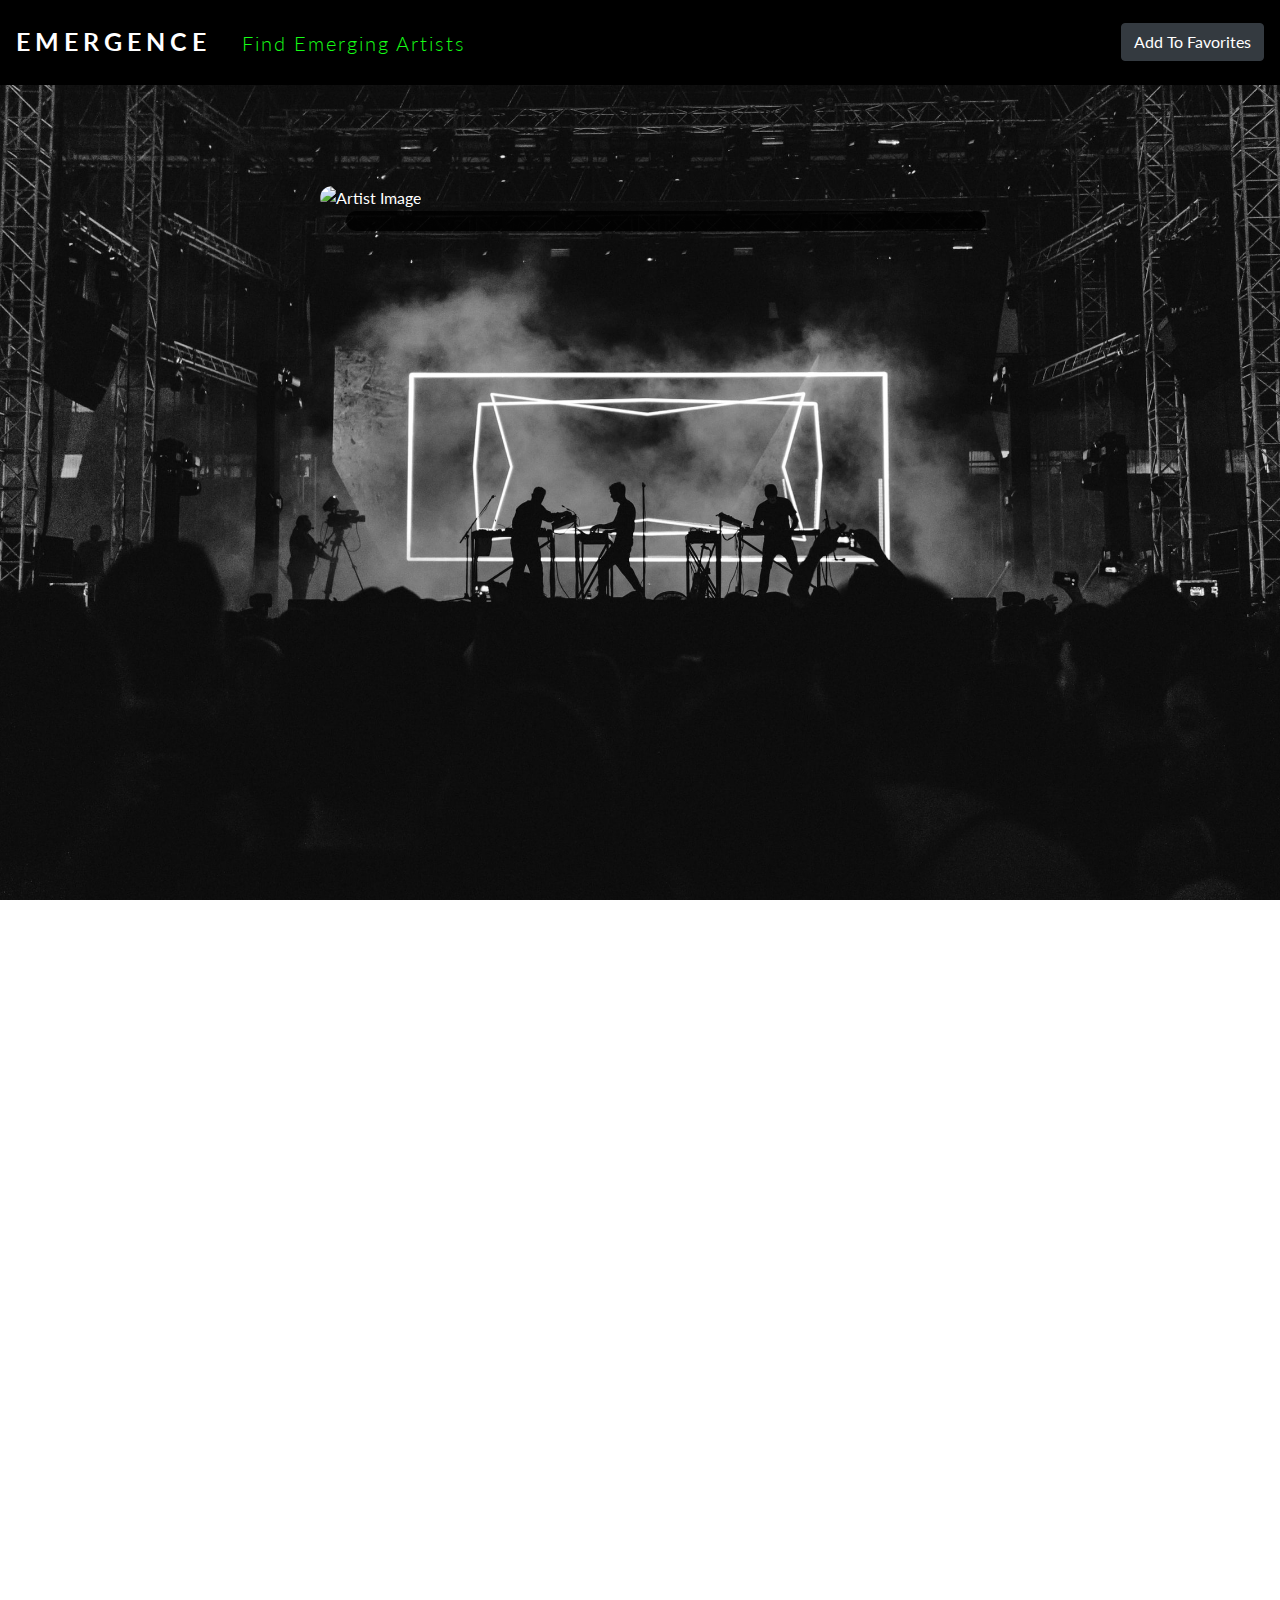
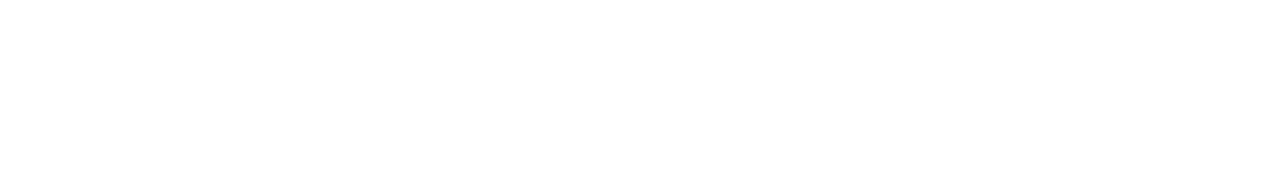
==== artist.html @ f18c9507 "Cleaned up and organized code files and added functionality for searching by city" ====
<!DOCTYPE html>
<html lang="en">
<head>
    <meta charset="UTF-8">
    <meta name="viewport" content="width=device-width, initial-scale=1.0">
    <title id="artist-page"></title>
    <script src="https://cdnjs.cloudflare.com/ajax/libs/jquery/3.2.1/jquery.min.js"></script> 
    <link href="https://fonts.googleapis.com/css2?family=Lato:wght@300;400;700;900&display=swap" rel="stylesheet">
    <link rel="stylesheet" href="https://use.fontawesome.com/releases/v5.8.1/css/all.css" integrity="sha384-50oBUHEmvpQ+1lW4y57PTFmhCaXp0ML5d60M1M7uH2+nqUivzIebhndOJK28anvf" crossorigin="anonymous"/>
    <link rel="preconnect" href="https://fonts.gstatic.com">
    <link rel="stylesheet" href="https://maxcdn.bootstrapcdn.com/bootstrap/4.0.0/css/bootstrap.min.css" integrity="sha384-Gn5384xqQ1aoWXA+058RXPxPg6fy4IWvTNh0E263XmFcJlSAwiGgFAW/dAiS6JXm" crossorigin="anonymous">
    <link rel="stylesheet" href="assets/artist.css"/>
</head>
<body>

    <nav class="navbar navbar-dark black">
        <div class= "float-left">
            <p id="emergence">EMERGENCE <span id="tagline">Find Emerging Artists</span></p>
        </div>
        <button class="btn btn-dark float-right" id="favorites">Add To Favorites</button>
    </nav>

    <!-- overlay effect begins here -->
    <div id="overlay"></div>
    <!-- overlay effect ends here -->

    <!-- image begins here -->
    <div id= "mainimage">

        <main>
            <div class="row">
              <div class="col-auto">
                <img class="concert" src="https://i.picsum.photos/id/453/2048/1365.jpg?hmac=A8uxtdn4Y600Z5b2ngnn9hCXAx8sUnOVzprtDnz6DK8" alt="Artist Image" class="img-thumbnail">
              </div>
              <div class="col-auto">
                <h1 class="artist-name"></h1>
              </div>
            </div>
            <div class="row">
              <div class="col">
                <div id="bio-section">
                  <p class="bio float-left">
                  </p>
                </div>
              </div>
            </div>
            <div class="row">
              <div class="col-auto">
                <iframe id="youtube" src="https://www.youtube.com/embed/HSHUTLnbfV4" width='560' height='315' frameborder='0' allow='accelerometer; autoplay; clipboard-write; encrypted-media; gyroscope; picture-in-picture' allowfullscreen></iframe>
              </div>
              <div class="col-auto">
                <iframe width="400" height="380" frameborder="0" allowtransparency=“true” allow="encrypted-media" id="embedlink"></iframe>
              </div>
            </div>
        </main>

    </div>

    <section id="charts">
        <div>
            <h1 class="font-weight-bold" id="toptracks">Top Track Audio Features</h1>
        </div>
        <div class="row">
            <div id="chartDiv1" class="col-md-2 col-sm-12" style="width: 25%; height: 300px;"></div>
            <div id="chartDiv2" class="col-md-2 col-sm-12" style="width: 25%; height: 300px;"></div>
            <div id="chartDiv3" class="col-md-2 col-sm-12" style="width: 25%; height: 300px;"></div>
        </div>
        <div class="row">
            <div id="chartDiv4" class="col-md-2 col-sm-12" style="width: 25%; height: 300px;"></div>
            <div id="chartDiv5" class="col-md-2 col-sm-12" style="width: 25%; height: 300px;"></div>
            <div id="chartDiv6" class="col-md-2 col-sm-12" style="width: 25%; height: 300px;"></div>
        </div>
    </section>
    
    <script src="https://code.jscharting.com/latest/jscharting.js"></script>
    <script src="assets/artistArray.js"></script>
    <script src="assets/artist.js"></script>
    <script src="assets/script.js"></script>
</body>
</html>
---- assets/artist.css ----
* {
    color: white;
    font-family: 'Lato', sans-serif;
}

body {
    background: url(img/yannis-papanastasopoulos-yWF2LLan-_o-unsplash.jpg) no-repeat center center fixed;
    -webkit-background-size: cover;
    -moz-background-size: cover;
    -o-background-size: cover;
    background-size: cover;
}

#emergence:hover {
    cursor: pointer;
}

#mainimage {
    width: 100%;
    padding-top: 100px;
    height: 100vh;
}

main {
    margin-left: 25vw;
}
  
img {
    position: relative;
    top: 0;
    left: 0;
}

.concert {
    border-radius: 25px;
    width: 200px;
}

#overlay {
    position: fixed; /* Sit on top of the page content */
    display: none; /* Hidden by default */
    width: 100%; /* Full width (cover the whole page) */
    height: 100%; /* Full height (cover the whole page) */
    top: 0;
    left: 0;
    right: 0;
    bottom: 0;
    background-color: rgba(0,0,0,0.5); /* Black background with opacity */
    z-index: 2; /* Specify a stack order in case you're using a different order for other elements */
    cursor: pointer; /* Add a pointer on hover */
}

#emergence {
    font-size: 25px; 
    color:white; 
    margin-top: 15px;
    font-weight: bold;
    letter-spacing: 5px;
}

#tagline {
    font-weight: 300;
    color: rgb(22, 254, 22);
    font-size: 20px;
    margin-left: 20px;
    letter-spacing: 2px;
}

.navbar {
    background-color: black;
    z-index: 5;
}

.bio {
    text-shadow: 5px 5px 10px rgb(55, 53, 53);
    background-color: black;
    border-radius: 30px;
    opacity: 0.8;
    padding: 10px;
    font-size: 1.5vw;
    width: 100%;
}
  
#bio-section {
    margin-left: 2vw;
    width: 50vw;
    min-width: 400px;
    text-align: center;
}
  
.artist-name {
    font-size: 7vw;
    padding-top: 2vh;
}
  
#charts {
    margin-top: 15vh;
    margin-left: 25vw;
    width: 100%;
}
  
#toptracks {
    margin-left: 12.5vw;
}
  
.pop {
    color: rgb(248, 43, 156);
}
  
.rock {
    color: rgb(67, 246, 238);
}
  
.rap {
    color: rgb(185, 42, 247);
}
  
.hip-hop {
    color: rgb(22, 254, 22);
}
  
.country {
    color: rgb(241, 37, 56);
}
  
.metal {
    color: rgb(242, 92, 1);
}
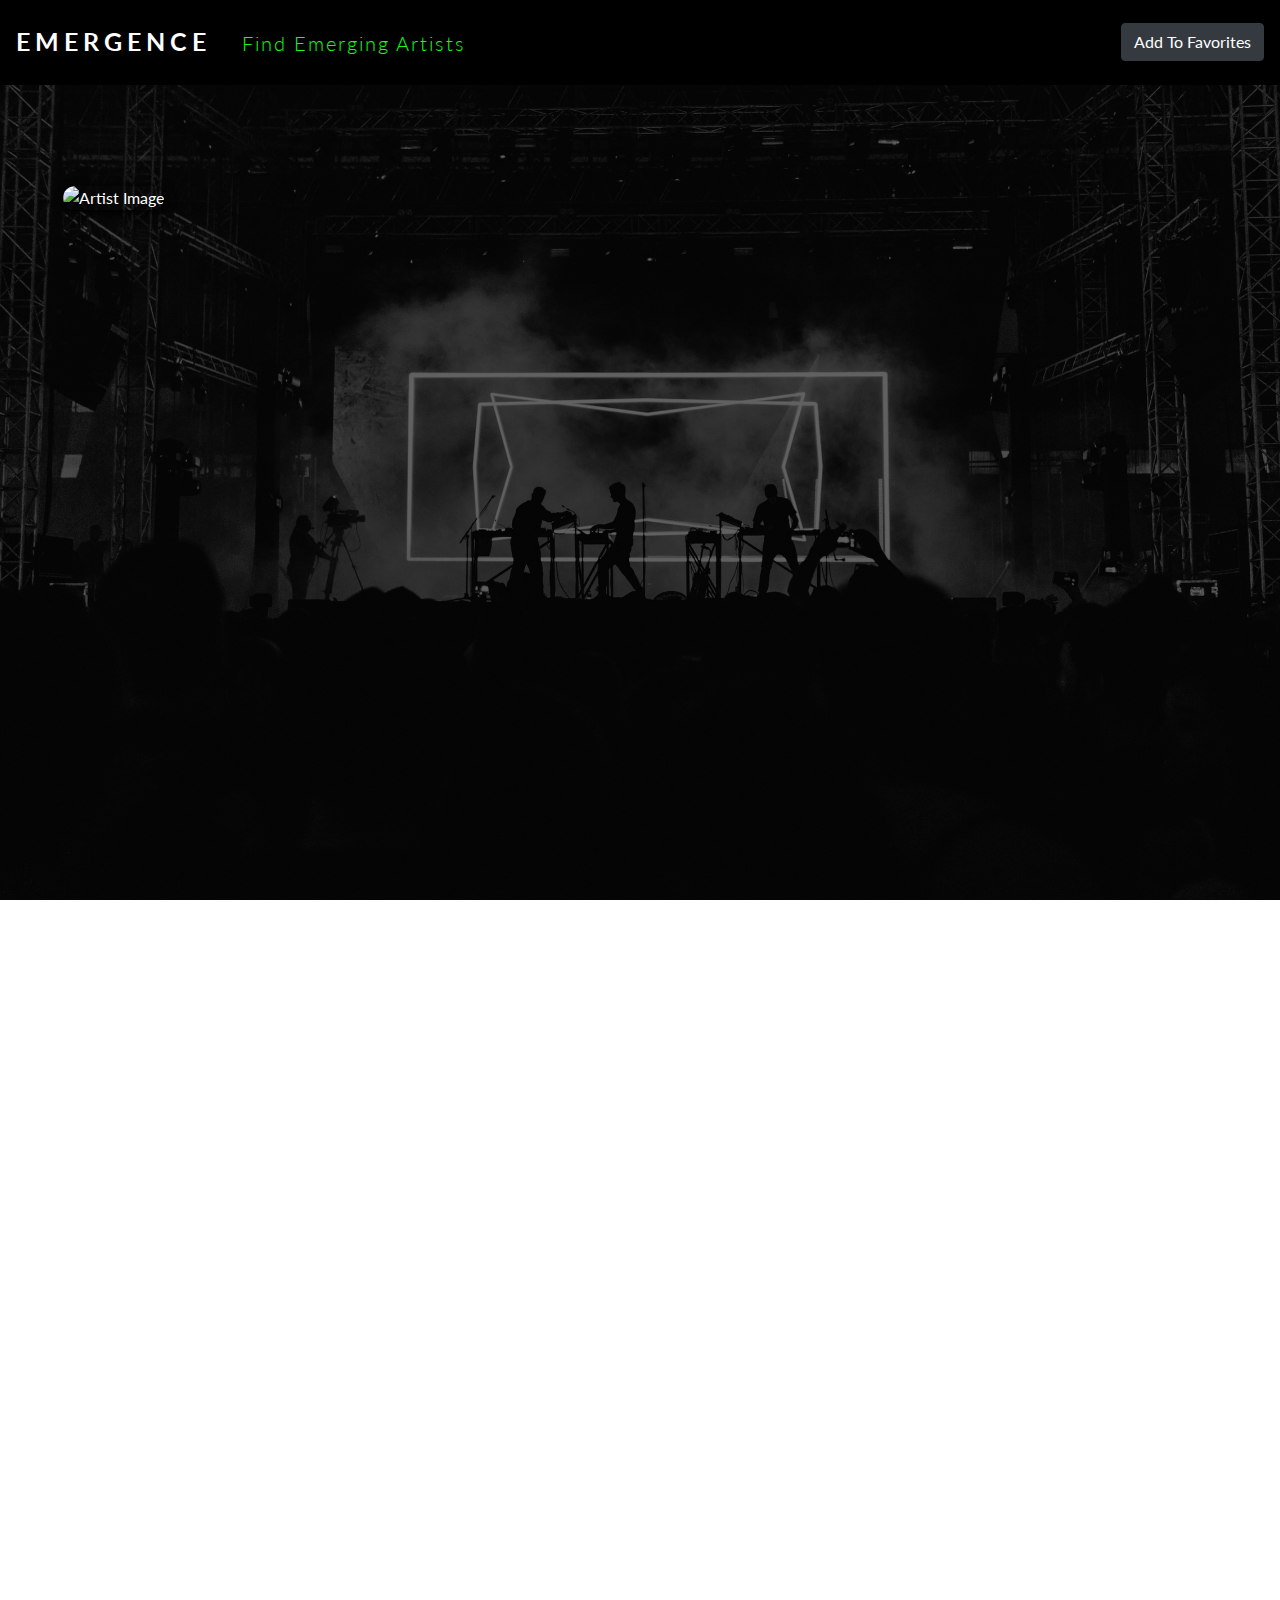
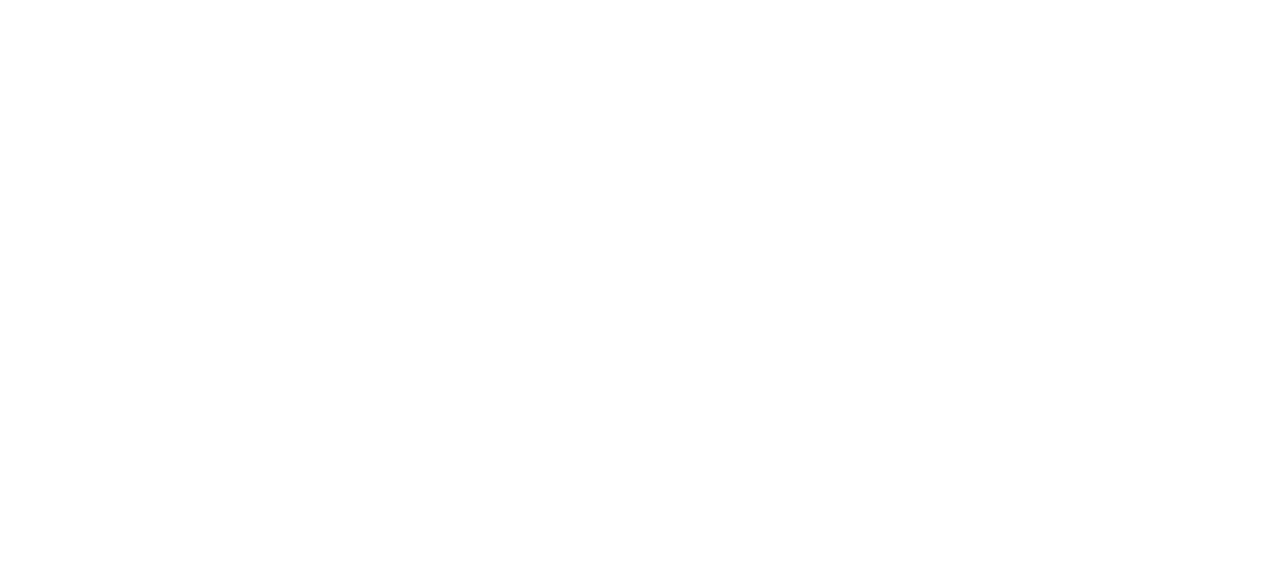
==== commit bce6ccc6: "merging files to test youtube api" ====
--- a/artist.html
+++ b/artist.html
@@ -9,7 +9,7 @@
     <link rel="stylesheet" href="https://use.fontawesome.com/releases/v5.8.1/css/all.css" integrity="sha384-50oBUHEmvpQ+1lW4y57PTFmhCaXp0ML5d60M1M7uH2+nqUivzIebhndOJK28anvf" crossorigin="anonymous"/>
     <link rel="preconnect" href="https://fonts.gstatic.com">
     <link rel="stylesheet" href="https://maxcdn.bootstrapcdn.com/bootstrap/4.0.0/css/bootstrap.min.css" integrity="sha384-Gn5384xqQ1aoWXA+058RXPxPg6fy4IWvTNh0E263XmFcJlSAwiGgFAW/dAiS6JXm" crossorigin="anonymous">
-    <link rel="stylesheet" href="assets/artist.css"/>
+    <link rel="stylesheet" href="assets/styles/artist.css"/>
 </head>
 <body>
 
@@ -28,9 +28,64 @@
     <div id= "mainimage">
 
         <main>
-            <div class="row">
+          <div class="row ml-5">
+            <div class="col-3">
+              <img class="concert" alt="Artist Image" class="img-thumbnail">
+            </div>
+            <div class="col-9">
+              <h1 class="artist-name ml-5 pl-5"></h1>
+            </div>
+          </div>
+          <div class="row mt-5">
+            <div class="col-lg-3">
+              <iframe width="300" height="380" frameborder="0" allowtransparency=“true” allow="encrypted-media" id="embedlink"></iframe>
+            </div>
+            <div class="col-lg-5">
+              <div id="bio-section">
+                <p class="bio">
+                </p>
+              </div>
+            </div>
+            <div class="col-lg-4">
+              <iframe id="youtube" width='560' height='315' frameborder='0' allow='accelerometer; autoplay; clipboard-write; encrypted-media; gyroscope; picture-in-picture' allowfullscreen></iframe>
+            </div>
+          </div>
+          <!--<div class="row">
+            <div class="col-3">
+              <div class="row">
+                <div class="col">
+                  <img class="concert" alt="Artist Image" class="img-thumbnail">
+                </div>
+              </div>
+              <div class="row">
+                <div class="col">
+                  <iframe width="400" height="380" frameborder="0" allowtransparency=“true” allow="encrypted-media" id="embedlink"></iframe>
+                </div>
+              </div>
+            </div>
+            <div class="col-5" id="artist-info">
+              <div class="row">
+                <div class="col">
+                  <h1 class="artist-name"></h1>
+                </div>
+              </div>
+              <div class="row">
+                <div class="col">
+                  <div id="bio-section">
+                    <p class="bio">
+                    </p>
+                  </div>
+                </div>
+              </div>
+            </div>
+            <div class="col-4">
+              <iframe id="youtube" src="https://www.youtube.com/embed/HSHUTLnbfV4" width='560' height='315' frameborder='0' allow='accelerometer; autoplay; clipboard-write; encrypted-media; gyroscope; picture-in-picture' allowfullscreen></iframe>
+            </div>
+          </div>-->
+
+            <!--<div class="row">
               <div class="col-auto">
-                <img class="concert" src="https://i.picsum.photos/id/453/2048/1365.jpg?hmac=A8uxtdn4Y600Z5b2ngnn9hCXAx8sUnOVzprtDnz6DK8" alt="Artist Image" class="img-thumbnail">
+                <img class="concert" alt="Artist Image" class="img-thumbnail">
               </div>
               <div class="col-auto">
                 <h1 class="artist-name"></h1>
@@ -51,7 +106,7 @@
               <div class="col-auto">
                 <iframe width="400" height="380" frameborder="0" allowtransparency=“true” allow="encrypted-media" id="embedlink"></iframe>
               </div>
-            </div>
+            </div>-->
         </main>
 
     </div>
@@ -73,8 +128,8 @@
     </section>
     
     <script src="https://code.jscharting.com/latest/jscharting.js"></script>
-    <script src="assets/artistArray.js"></script>
-    <script src="assets/artist.js"></script>
-    <script src="assets/script.js"></script>
+    <script src="assets/scripts/artistArray.js"></script>
+    <script src="assets/scripts/artist.js"></script>
+    <script src="assets/scripts/script.js"></script>
 </body>
 </html>--- a/assets/styles/artist.css
+++ b/assets/styles/artist.css
@@ -0,0 +1,141 @@
+* {
+    color: white;
+    font-family: 'Lato', sans-serif;
+}
+
+body {
+    background: url(../img/image2.jpg) no-repeat center center fixed;
+    -webkit-background-size: cover;
+    -moz-background-size: cover;
+    -o-background-size: cover;
+    background-size: cover;
+}
+
+#emergence:hover {
+    cursor: pointer;
+}
+
+#mainimage {
+    width: 100%;
+    padding-top: 100px;
+    height: 100vh;
+}
+  
+/*img {
+    position: relative;
+    top: 0;
+    left: 0;
+}*/
+
+.concert {
+    border-radius: 25px;
+    width: 200px;
+    /*margin-top: -7vh;
+    margin-left: -22vw;*/
+    box-shadow: 2px 2px 10px 1px black;
+}
+
+#embedlink {
+    margin-left: 3vw;
+}
+
+#artist-info {
+    margin-top: 20vh;
+}
+
+.bio {
+    text-align: left;
+    font-size: 20px;
+    width: 100%;
+}
+  
+#bio-section {
+    margin-top: 4.5vh;
+    margin-left:3.5vw;
+    width: 35vw;
+    min-width: 400px;
+}
+  
+.artist-name {
+    font-size: 7vw;
+    /*margin-top: 7vh;
+    margin-left: 3vw;*/
+    
+}
+
+#youtube {
+}
+
+#overlay {
+    position: fixed; /* Sit on top of the page content */
+    display: none; /* Hidden by default */
+    width: 100%; /* Full width (cover the whole page) */
+    height: 100%; /* Full height (cover the whole page) */
+    top: 0;
+    left: 0;
+    right: 0;
+    bottom: 0;
+    background-color: rgba(0,0,0,0.5); /* Black background with opacity */
+    z-index: 2; /* Specify a stack order in case you're using a different order for other elements */
+    cursor: pointer; /* Add a pointer on hover */
+}
+
+#emergence {
+    font-size: 25px; 
+    color:white; 
+    margin-top: 15px;
+    font-weight: bold;
+    letter-spacing: 5px;
+}
+
+#tagline {
+    font-weight: 300;
+    color: rgb(22, 254, 22);
+    font-size: 20px;
+    margin-left: 20px;
+    letter-spacing: 2px;
+}
+
+.navbar {
+    background-color: black;
+    z-index: 5;
+}
+  
+#charts {
+    margin-top: 15vh;
+    margin-left: 25vw;
+    width: 100%;
+}
+  
+#toptracks {
+    margin-top: 60vh;
+    margin-left: 12.5vw;
+}
+  
+.pop {
+    color: rgb(248, 43, 156);
+}
+  
+.rock {
+    color: rgb(67, 246, 238);
+}
+  
+.rap {
+    color: rgb(185, 42, 247);
+}
+  
+.hip-hop {
+    color: rgb(22, 254, 22);
+}
+  
+.country {
+    color: rgb(241, 37, 56);
+}
+  
+.metal {
+    color: rgb(242, 92, 1);
+}
+
+svg>g>g>path {
+    fill: transparent !important;
+}
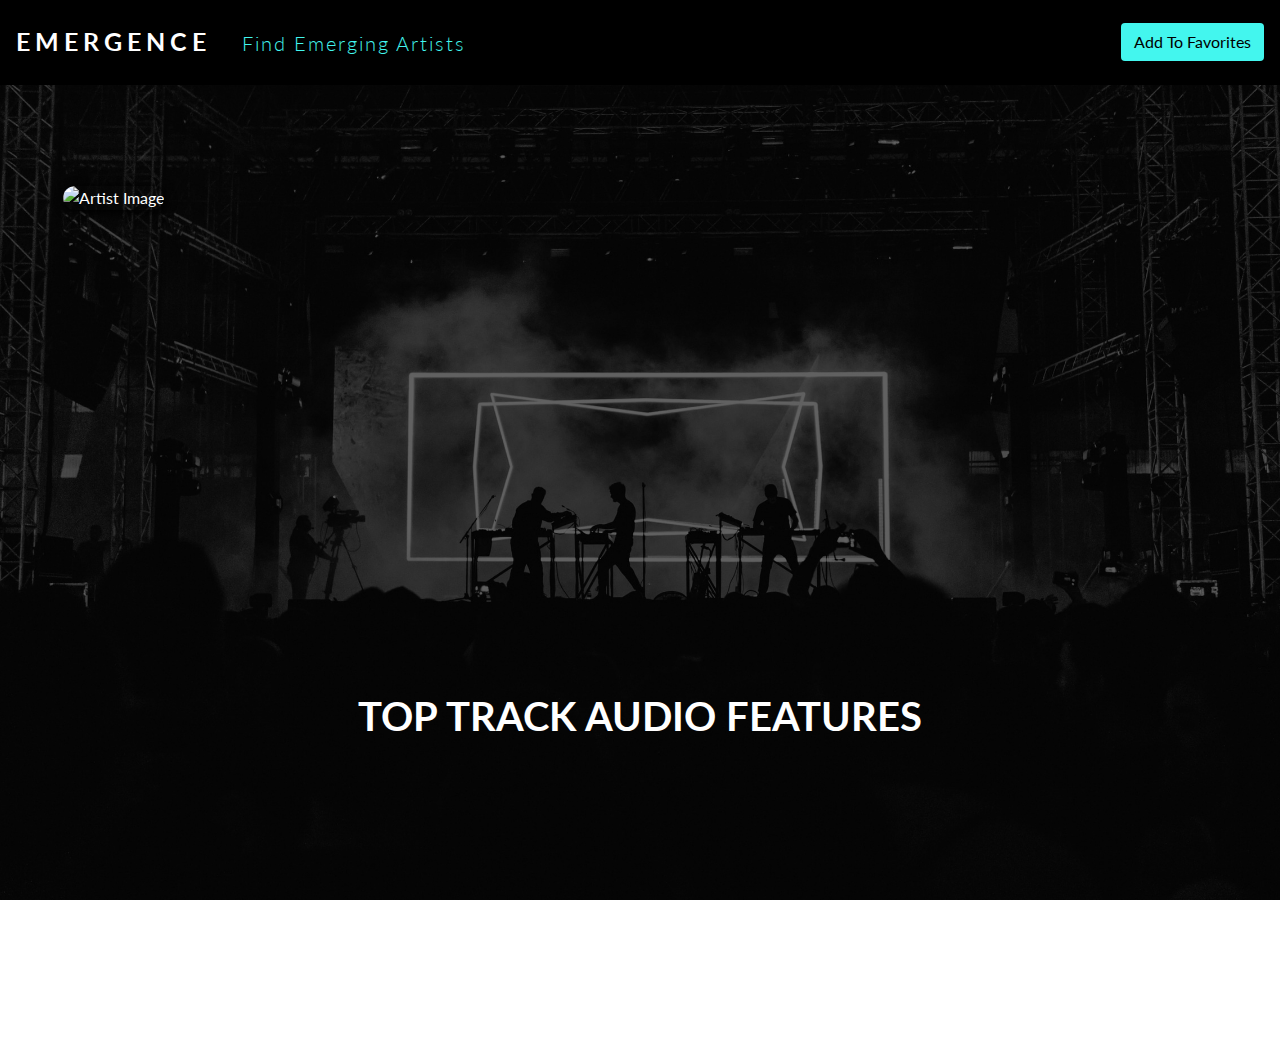
==== commit b45826d5: "Added last changes to code files" ====
--- a/artist.html
+++ b/artist.html
@@ -17,7 +17,7 @@
         <div class= "float-left">
             <p id="emergence">EMERGENCE <span id="tagline">Find Emerging Artists</span></p>
         </div>
-        <button class="btn btn-dark float-right" id="favorites">Add To Favorites</button>
+        <button class="btn float-right" id="favorites">Add To Favorites</button>
     </nav>
 
     <!-- overlay effect begins here -->
@@ -37,96 +37,35 @@
             </div>
           </div>
           <div class="row mt-5">
-            <div class="col-lg-3">
+            <div class="col-12 col-xl-3 ml-5 ml-xl-0 mb-5">
               <iframe width="300" height="380" frameborder="0" allowtransparency=“true” allow="encrypted-media" id="embedlink"></iframe>
             </div>
-            <div class="col-lg-5">
+            <div class="col-12 col-xl-5 pl-xl-n4">
               <div id="bio-section">
                 <p class="bio">
                 </p>
               </div>
             </div>
-            <div class="col-lg-4">
+            <div class="col-12 col-xl-4">
               <iframe id="youtube" width='560' height='315' frameborder='0' allow='accelerometer; autoplay; clipboard-write; encrypted-media; gyroscope; picture-in-picture' allowfullscreen></iframe>
             </div>
           </div>
-          <!--<div class="row">
-            <div class="col-3">
-              <div class="row">
-                <div class="col">
-                  <img class="concert" alt="Artist Image" class="img-thumbnail">
-                </div>
-              </div>
-              <div class="row">
-                <div class="col">
-                  <iframe width="400" height="380" frameborder="0" allowtransparency=“true” allow="encrypted-media" id="embedlink"></iframe>
-                </div>
-              </div>
-            </div>
-            <div class="col-5" id="artist-info">
-              <div class="row">
-                <div class="col">
-                  <h1 class="artist-name"></h1>
-                </div>
-              </div>
-              <div class="row">
-                <div class="col">
-                  <div id="bio-section">
-                    <p class="bio">
-                    </p>
-                  </div>
-                </div>
-              </div>
-            </div>
-            <div class="col-4">
-              <iframe id="youtube" src="https://www.youtube.com/embed/HSHUTLnbfV4" width='560' height='315' frameborder='0' allow='accelerometer; autoplay; clipboard-write; encrypted-media; gyroscope; picture-in-picture' allowfullscreen></iframe>
-            </div>
-          </div>-->
-
-            <!--<div class="row">
-              <div class="col-auto">
-                <img class="concert" alt="Artist Image" class="img-thumbnail">
-              </div>
-              <div class="col-auto">
-                <h1 class="artist-name"></h1>
-              </div>
-            </div>
-            <div class="row">
-              <div class="col">
-                <div id="bio-section">
-                  <p class="bio float-left">
-                  </p>
-                </div>
-              </div>
-            </div>
-            <div class="row">
-              <div class="col-auto">
-                <iframe id="youtube" src="https://www.youtube.com/embed/HSHUTLnbfV4" width='560' height='315' frameborder='0' allow='accelerometer; autoplay; clipboard-write; encrypted-media; gyroscope; picture-in-picture' allowfullscreen></iframe>
-              </div>
-              <div class="col-auto">
-                <iframe width="400" height="380" frameborder="0" allowtransparency=“true” allow="encrypted-media" id="embedlink"></iframe>
-              </div>
-            </div>-->
         </main>
-
-    </div>
 
     <section id="charts">
         <div>
-            <h1 class="font-weight-bold" id="toptracks">Top Track Audio Features</h1>
+            <h1 class="font-weight-bold text-center" id="toptracks">TOP TRACK AUDIO FEATURES</h1>
         </div>
         <div class="row">
-            <div id="chartDiv1" class="col-md-2 col-sm-12" style="width: 25%; height: 300px;"></div>
-            <div id="chartDiv2" class="col-md-2 col-sm-12" style="width: 25%; height: 300px;"></div>
-            <div id="chartDiv3" class="col-md-2 col-sm-12" style="width: 25%; height: 300px;"></div>
-        </div>
-        <div class="row">
-            <div id="chartDiv4" class="col-md-2 col-sm-12" style="width: 25%; height: 300px;"></div>
-            <div id="chartDiv5" class="col-md-2 col-sm-12" style="width: 25%; height: 300px;"></div>
-            <div id="chartDiv6" class="col-md-2 col-sm-12" style="width: 25%; height: 300px;"></div>
+            <div id="chartDiv1" class="col-lg-2 col-6" style="width: 25%; height: 300px;"></div>
+            <div id="chartDiv2" class="col-lg-2 col-6" style="width: 25%; height: 300px;"></div>
+            <div id="chartDiv3" class="col-lg-2 col-6" style="width: 25%; height: 300px;"></div>
+            <div id="chartDiv4" class="col-lg-2 col-6" style="width: 25%; height: 300px;"></div>
+            <div id="chartDiv5" class="col-lg-2 col-6" style="width: 25%; height: 300px;"></div>
+            <div id="chartDiv6" class="col-lg-2 col-6" style="width: 25%; height: 300px;"></div>
         </div>
     </section>
-    
+  </div>
     <script src="https://code.jscharting.com/latest/jscharting.js"></script>
     <script src="assets/scripts/artistArray.js"></script>
     <script src="assets/scripts/artist.js"></script>
--- a/assets/styles/artist.css
+++ b/assets/styles/artist.css
@@ -46,24 +46,14 @@
 .bio {
     text-align: left;
     font-size: 20px;
-    width: 100%;
 }
   
 #bio-section {
-    margin-top: 4.5vh;
-    margin-left:3.5vw;
-    width: 35vw;
-    min-width: 400px;
+    width: 90%;
 }
   
 .artist-name {
     font-size: 7vw;
-    /*margin-top: 7vh;
-    margin-left: 3vw;*/
-    
-}
-
-#youtube {
 }
 
 #overlay {
@@ -90,10 +80,19 @@
 
 #tagline {
     font-weight: 300;
-    color: rgb(22, 254, 22);
+    color: rgb(67, 246, 238);
     font-size: 20px;
     margin-left: 20px;
     letter-spacing: 2px;
+}
+
+#favorites {
+    background-color: rgb(67, 246, 238);
+    color: black;
+}
+
+#favorites:hover {
+    background-color: rgb(62, 208, 201);
 }
 
 .navbar {
@@ -102,14 +101,10 @@
 }
   
 #charts {
-    margin-top: 15vh;
-    margin-left: 25vw;
     width: 100%;
 }
   
 #toptracks {
-    margin-top: 60vh;
-    margin-left: 12.5vw;
 }
   
 .pop {
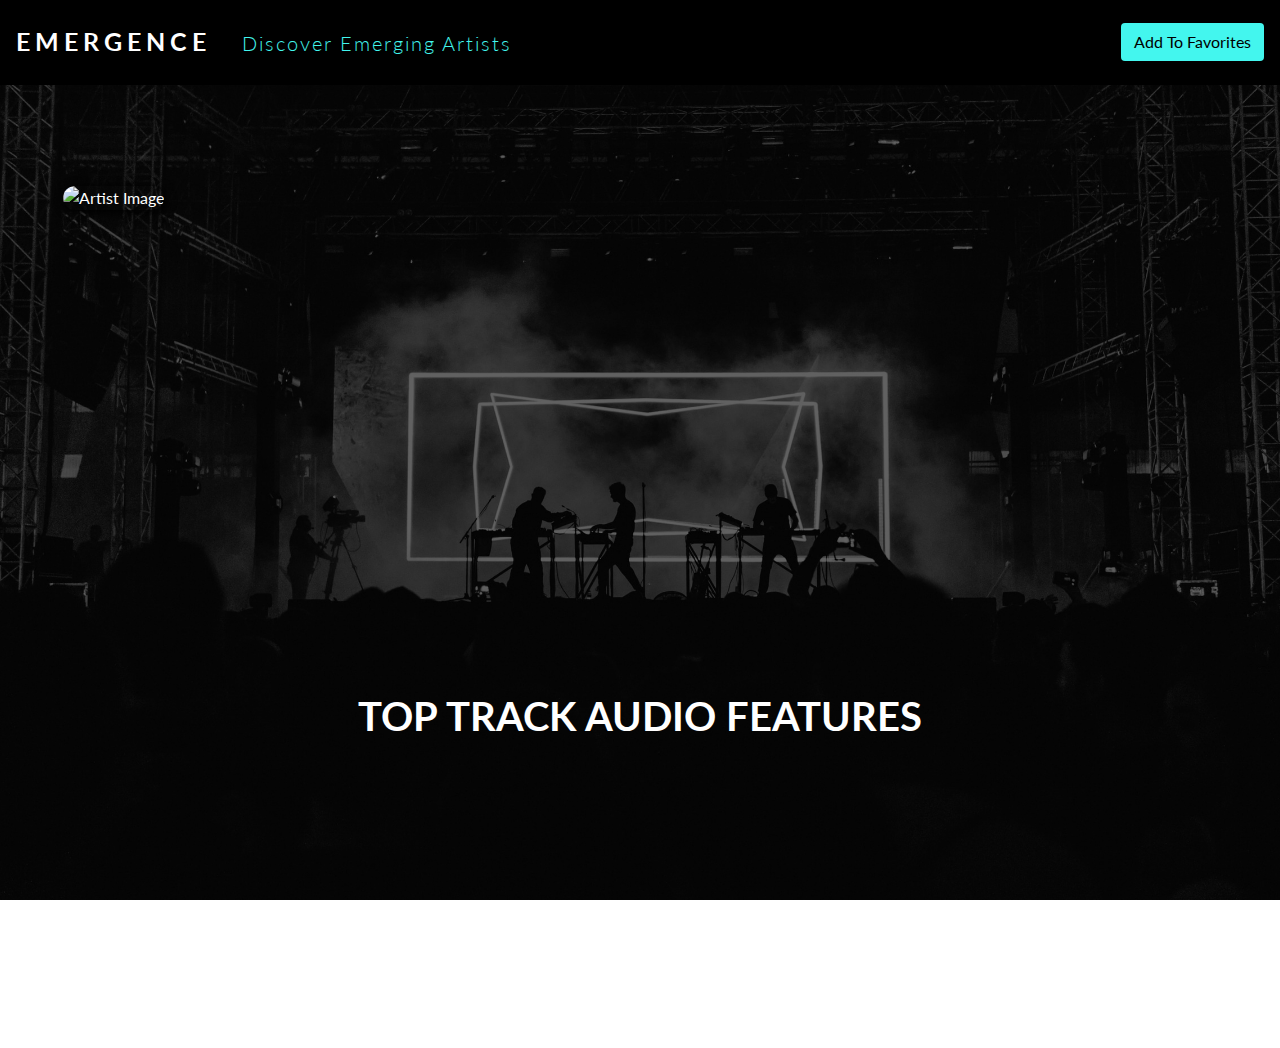
==== commit beedfa8d: "Added last minute changes" ====
--- a/artist.html
+++ b/artist.html
@@ -15,7 +15,7 @@
 
     <nav class="navbar navbar-dark black">
         <div class= "float-left">
-            <p id="emergence">EMERGENCE <span id="tagline">Find Emerging Artists</span></p>
+            <p id="emergence">EMERGENCE <span id="tagline">Discover Emerging Artists</span></p>
         </div>
         <button class="btn float-right" id="favorites">Add To Favorites</button>
     </nav>
